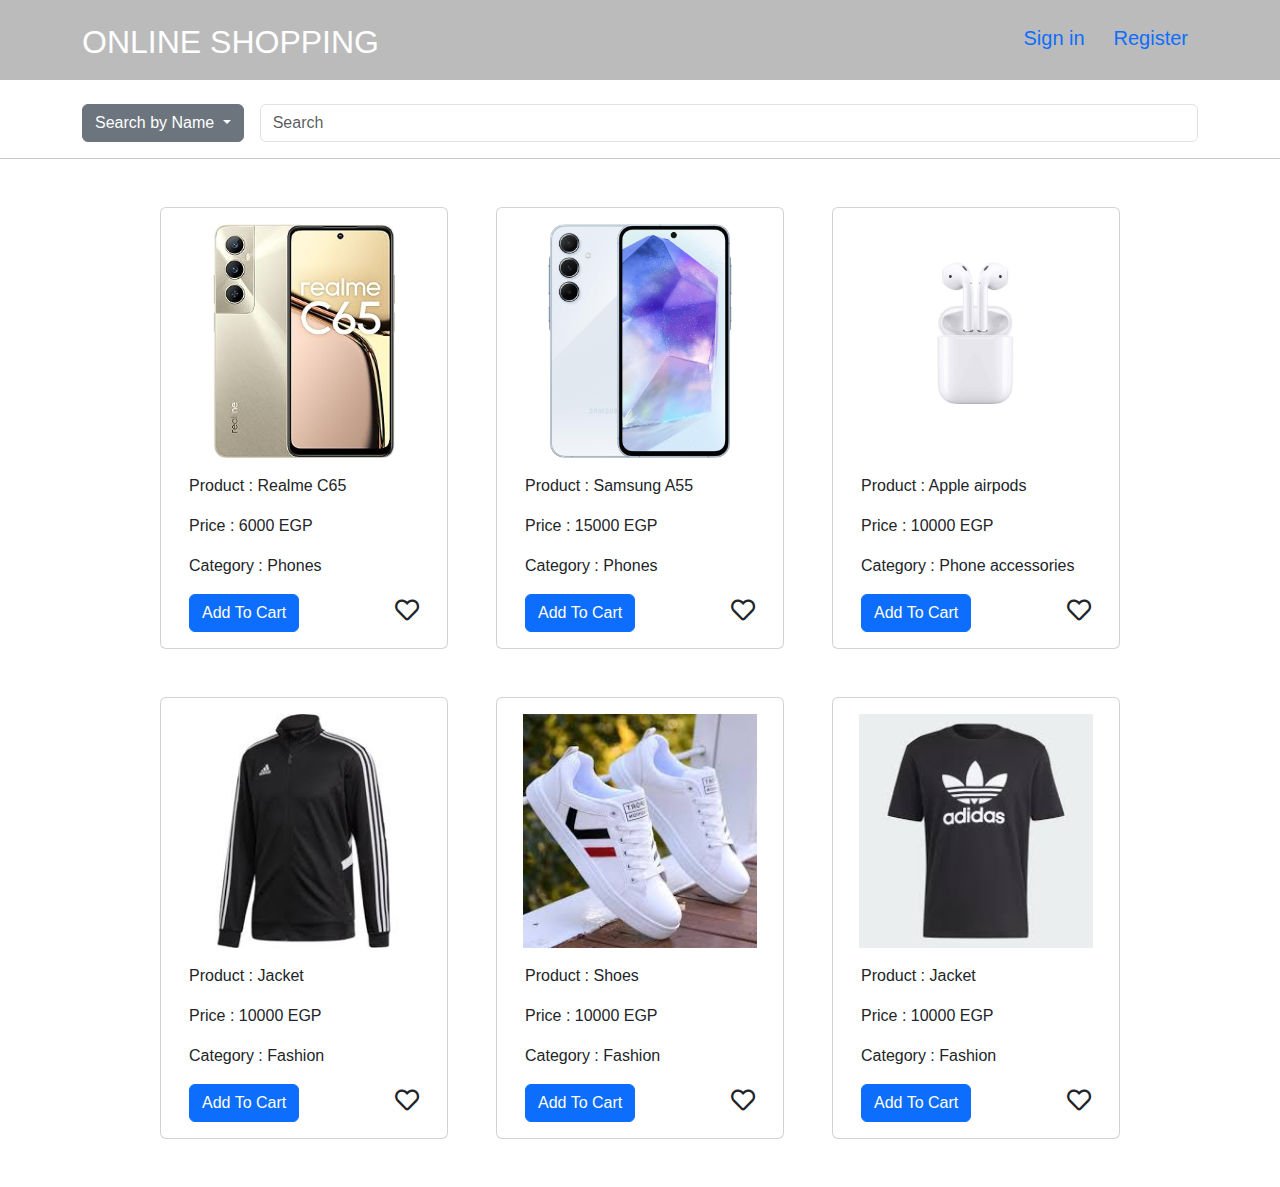
==== index.html @ 49b63520 "upload project" ====
<!DOCTYPE html>
<html lang="en">
  <head>
    <meta charset="UTF-8" />
    <meta http-equiv="X-UA-Compatible" content="IE=edge" />
    <meta name="viewport" content="width=device-width, initial-scale=1.0" />
    <title>Home Page</title>
    <link
      rel="stylesheet"
      href="https://cdn.jsdelivr.net/npm/bootstrap@5.3.3/dist/css/bootstrap.min.css"
    />
    <link
      href="https://cdnjs.cloudflare.com/ajax/libs/font-awesome/5.15.4/css/all.min.css"
      rel="stylesheet"
    />
    <link rel="stylesheet" href="css/style.css" />
  </head>
  <body>
    <header>
      <div class="container">
        <div class="header-content">
          <a href="index.html" class="brand text-uppercase">Online Shopping</a>
          <div id="welcome" class="fs-4 fst-italic text-primary"></div>

          <nav>
            <ul id="links" class="mt-2">
              <li>
                <a href="login.html" class="text-primary fs-5">Sign in</a>
              </li>
              <li>
                <a href="register.html" class="text-primary fs-5">Register</a>
              </li>
            </ul>
            <ul id="user_info" class="mt-2">
              <li class="shopping_cart">
                <i class="fas fa-cart-plus"></i>
                <span class="badge"></span>

                <div class="carts_products">
                  <div class="cart-products-box"></div>
                  <a href="cartsProducts.html">View All Products</a>
                </div>
              </li>
              <li><a href="#" id="logout">Logout</a></li>
            </ul>
          </nav>
        </div>
      </div>
    </header>

    <section class="search-section mt-4">
      <div class="container">
        <div class="d-flex">
          <div class="dropdown me-3">
            <button
              class="btn btn-secondary dropdown-toggle"
              type="button"
              data-bs-toggle="dropdown"
              aria-expanded="false"
              id="dropdown"
            >
              Search by Name
            </button>
            <ul class="dropdown-menu">
              <li>
                <a
                  class="dropdown-item"
                  href="#"
                  data-value="Search by Category"
                >
                  Search by Category</a
                >
              </li>
              <li>
                <a class="dropdown-item" href="#" data-value="Search by Name">
                  Search by Name</a
                >
              </li>
            </ul>
          </div>
          <div class="search-bar w-100">
            <input
              type="text"
              class="form-control"
              placeholder="Search"
              aria-label="Search"
            />
          </div>
        </div>
      </div>
    </section>

    <hr />

    <section class="products-section mt-5 mb-5">
      <div class="container">
        <div class="products row justify-content-center gap-5"></div>
      </div>
    </section>

    <section class="home">
      <div class="container">
        <div class="products"></div>
      </div>
    </section>

    <script src="js/products.js"></script>
    <script src="js/script.js"></script>
    <script src="https://cdn.jsdelivr.net/npm/jquery@3.5.1/dist/jquery.slim.min.js"></script>
    <script src="https://cdn.jsdelivr.net/npm/popper.js@1.16.1/dist/umd/popper.min.js"></script>
    <script src="https://cdn.jsdelivr.net/npm/bootstrap@5.3.3/dist/js/bootstrap.bundle.min.js"></script>
    <!-- <script src="js/register.js"></script> -->
  </body>
</html>
---- css/style.css ----
* {
  margin: 0px;
  padding: 0px;
  box-sizing: border-box;
}
body {
  font-family: "Franklin Gothic Medium", "Arial Narrow", Arial, sans-serif;
}

header {
  height: 80px;
  padding: 10px 0;
  background-color: rgb(187, 187, 187);
}
.header-content {
  display: flex;
  justify-content: space-between;
  align-items: center;
}
.header-content .brand {
  font-size: 32px;
  text-decoration: none;
  color: #fff;
}
nav ul {
  display: flex;
  list-style: none;
}
nav li a {
  display: block;
  color: #fff;
  min-width: 80px;
  padding: 5px;
  margin: 0px 5px;
  text-decoration: none;
}

/* Cards */
.product-item img {
  width: 250px;
  height: 250px;
  object-fit: contain;
  margin: auto;
}
.product-item {
  transition: 0.3s;
}

.product-item:hover {
  /* scale: 1.05; */
  border: 1px solid #0d6efd;
}

/* **********************form***************************** */
.section-form {
  margin: 50px auto;
  width: 70%;
  background-color: rgb(212, 211, 211);
  padding: 20px;
}

nav ul#user_info {
  display: none;
}

nav ul#user_info li #logout {
  color: #fff;
  font-size: 20px;
  cursor: pointer;
}

nav ul#user_info li i {
  padding-top: 5px;
  color: #fff;
  font-size: 25px;
  cursor: pointer;
  color: #0d6efd;
}
nav ul#user_info li {
  margin: 0px 10px;
  position: relative;
}

.carts_products {
  position: absolute;
  width: 300px;
  transform: translate(-250px, 0);
  background-color: rgb(187, 187, 187);
  top: 61px;
  padding: 10px;
  border-radius: 0 0 10px 10px;
  z-index: 100;
  display: none;
}
.carts_products .cart-products-box {
  max-height: 300px;
  overflow-y: auto;
  margin: 10px;
}
.carts_products .cart-products-box div:hover {
  opacity: 0.8;
}

.carts_products div div span {
  pointer-events: none;
  font-size: 18px !important;
}

.carts_products div div i {
  font-size: 15px !important;
}

.carts_products div p {
  margin: 0;
}

.carts_products a {
  background-color: #0d6efd;
  text-align: center;
  border-radius: 20px;
}

nav ul#user_info li .badge {
  position: absolute;
  color: #fff;
  text-align: center;
  display: block;
  border-radius: 50%;
  bottom: -5px;
  right: -25px;
  font-size: 15px;
  color: #0d6efd;
  /* display: none; */
}

.product-item button {
  transition: all 0.5s;
}

.fas {
  color: red;
}

.glide__slide img {
  width: 200px;
  height: 200px;
  object-fit: contain;
  /* border-radius: 15px; */
  padding: 20px;
  margin: 10px auto;
}

.product-cart-item {
  background-color: rgb(187, 187, 187);
  border: 1px solid rgb(187, 187, 187);
  border-radius: 15px;
  transition: 0.3s;
}
.product-cart-item:hover {
  border: 1px solid #0d6efd;
}

.favorite-product {
  transition: 0.3s;
}
.favorite-product:hover {
  border: 1px solid #0d6efd;
}
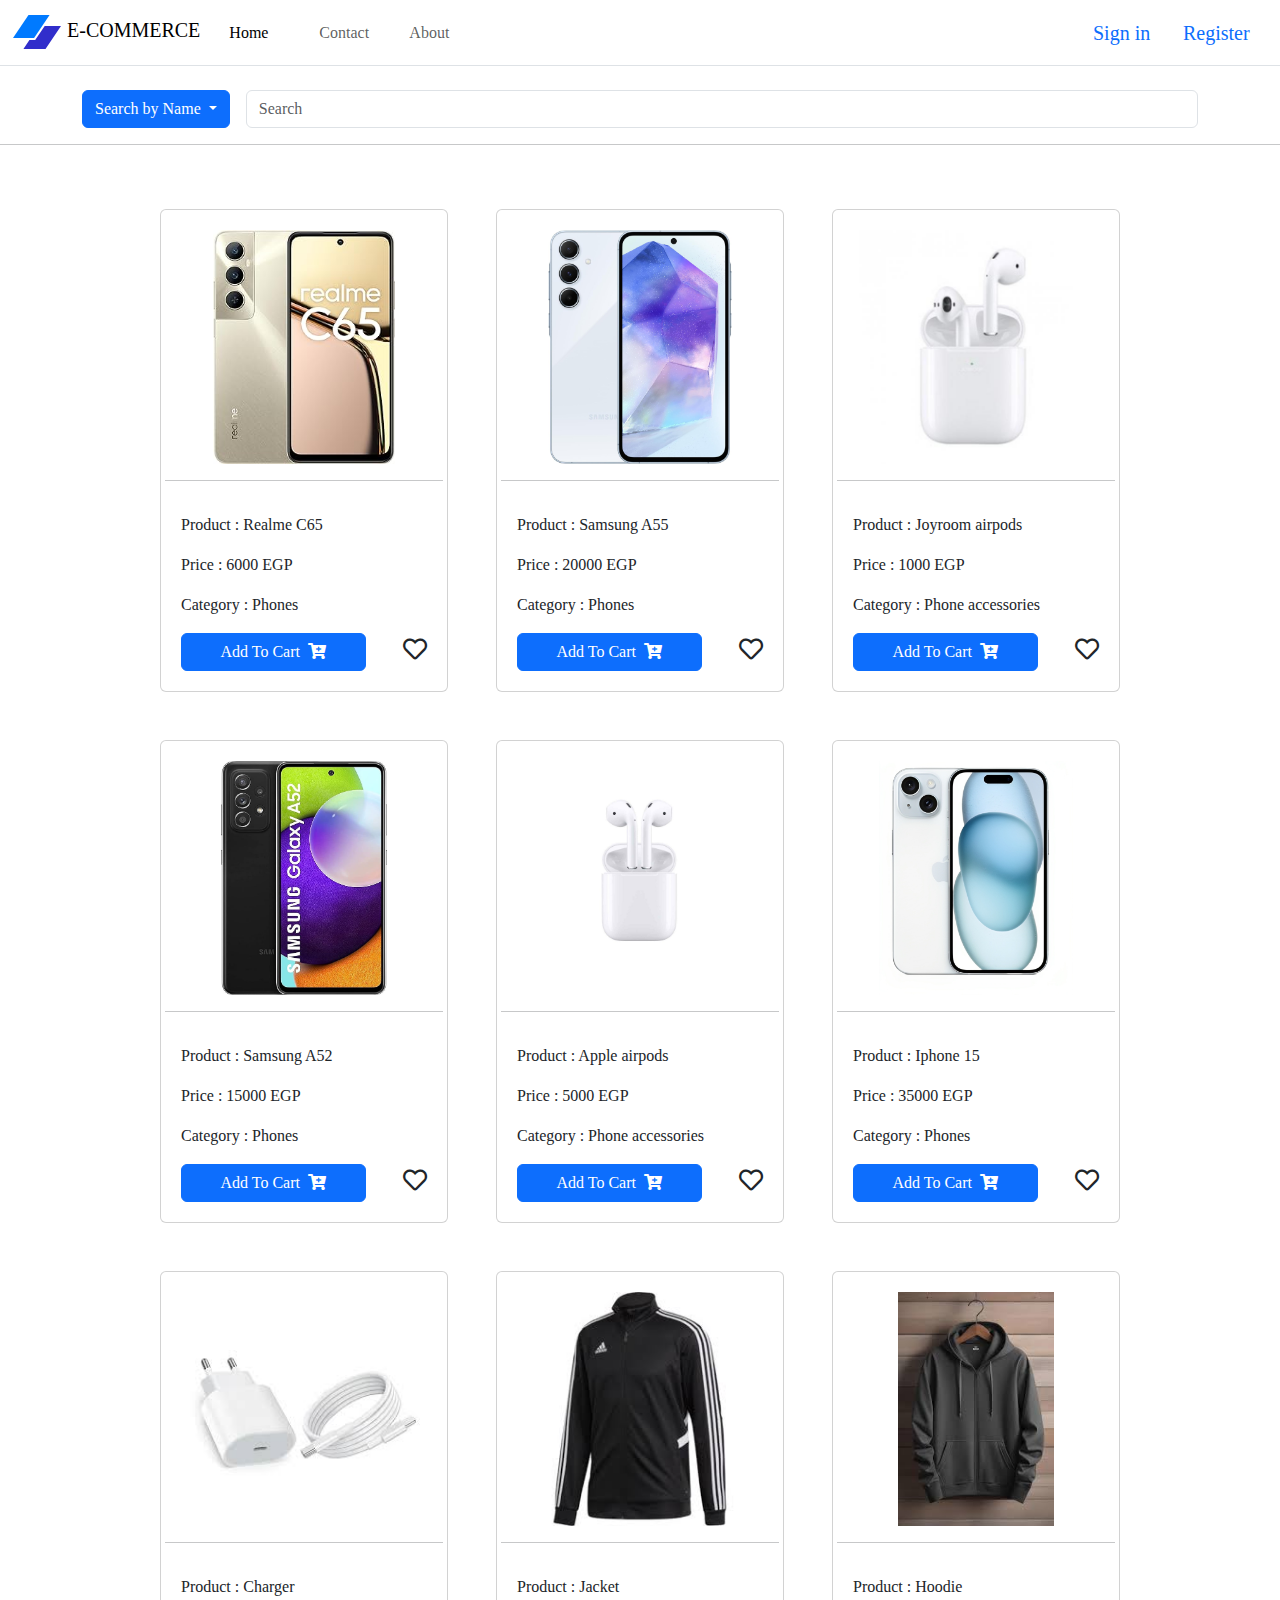
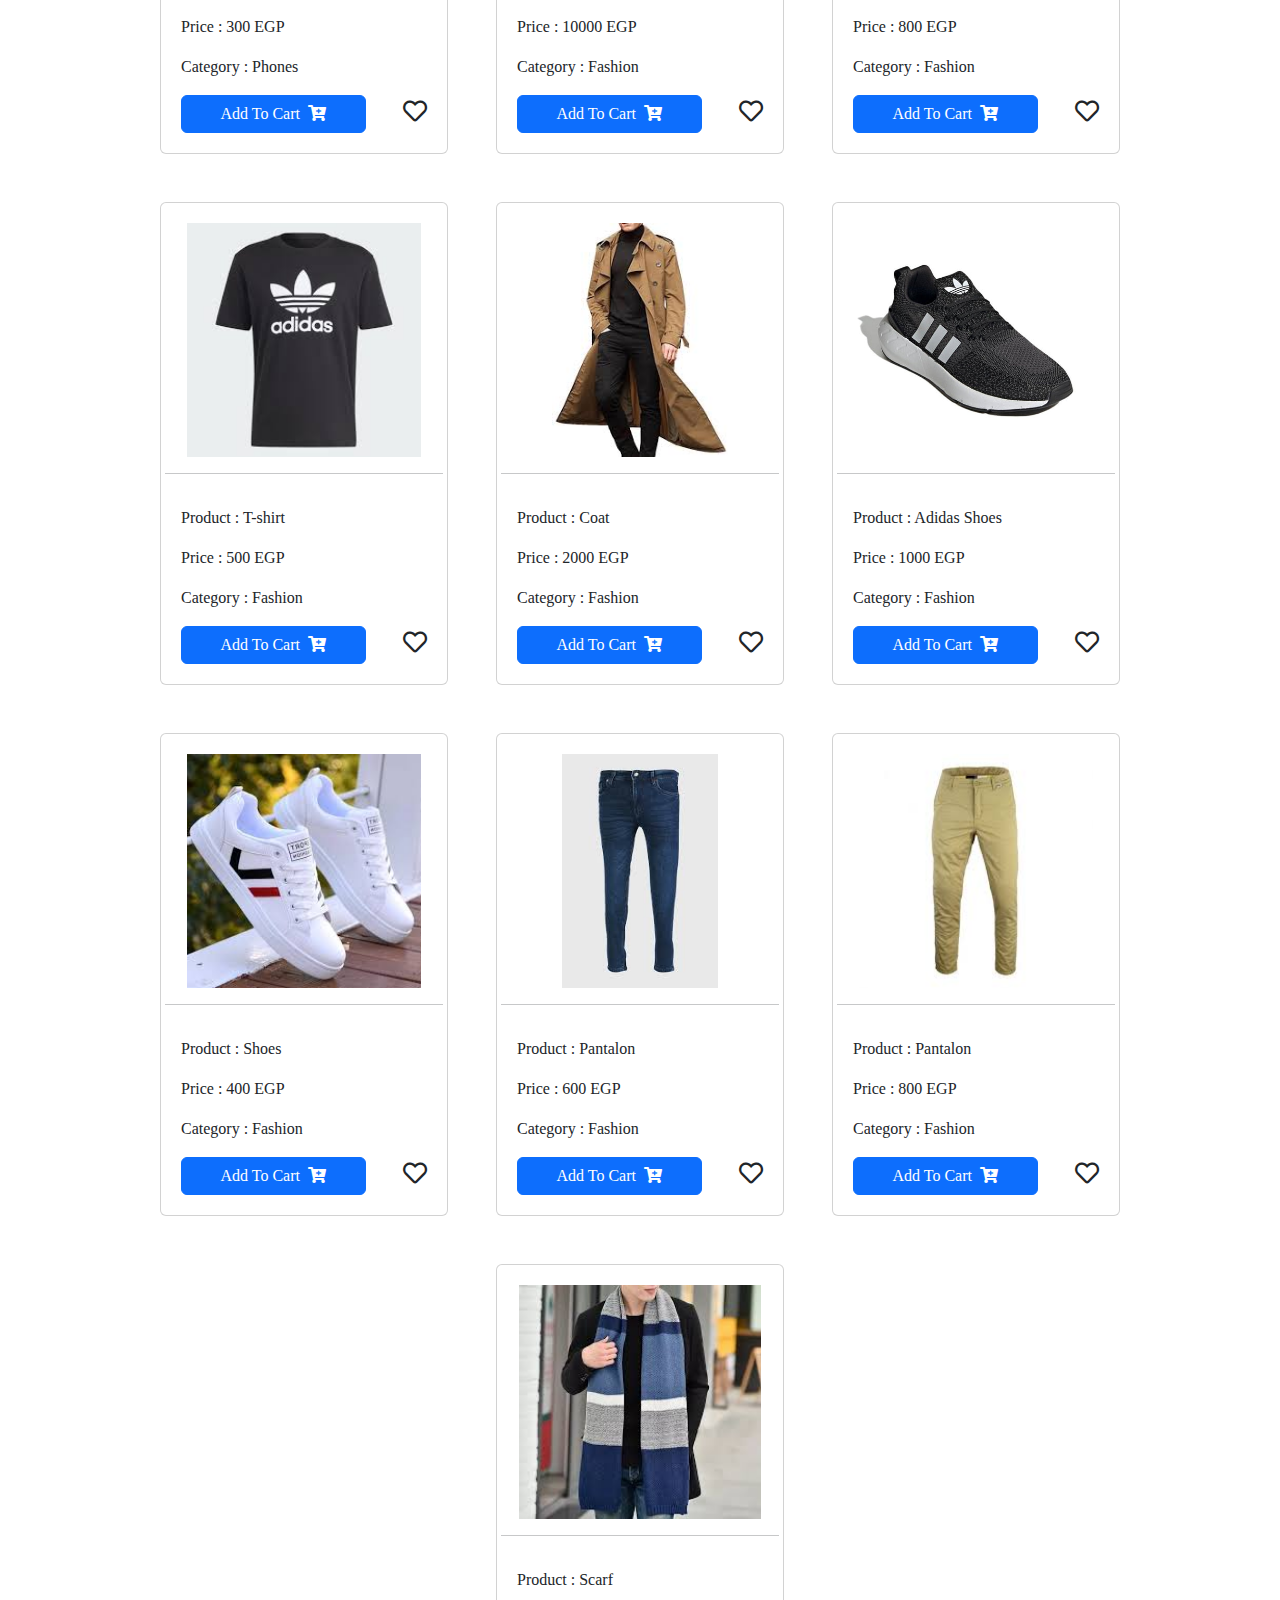
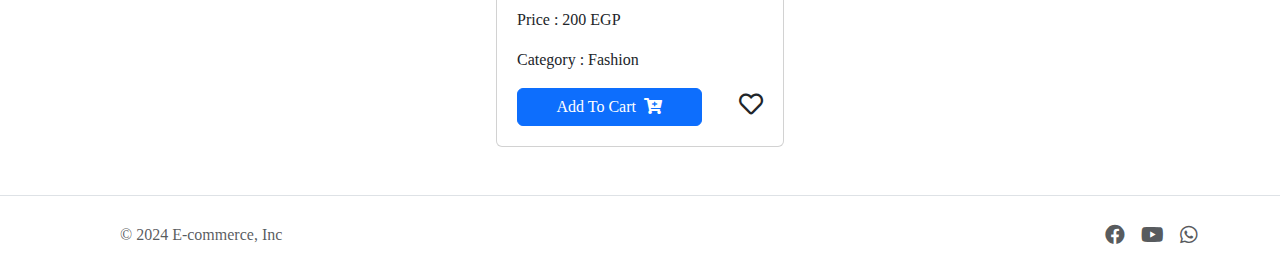
==== commit 284131b6: "enhance site" ====
--- a/index.html
+++ b/index.html
@@ -4,7 +4,9 @@
     <meta charset="UTF-8" />
     <meta http-equiv="X-UA-Compatible" content="IE=edge" />
     <meta name="viewport" content="width=device-width, initial-scale=1.0" />
-    <title>Home Page</title>
+    <title>Home</title>
+    <link rel="icon" type="image/x-icon" href="/imgs/favicon.svg" />
+
     <link
       rel="stylesheet"
       href="https://cdn.jsdelivr.net/npm/bootstrap@5.3.3/dist/css/bootstrap.min.css"
@@ -16,44 +18,96 @@
     <link rel="stylesheet" href="css/style.css" />
   </head>
   <body>
-    <header>
-      <div class="container">
-        <div class="header-content">
-          <a href="index.html" class="brand text-uppercase">Online Shopping</a>
-          <div id="welcome" class="fs-4 fst-italic text-primary"></div>
-
-          <nav>
-            <ul id="links" class="mt-2">
-              <li>
-                <a href="login.html" class="text-primary fs-5">Sign in</a>
-              </li>
-              <li>
-                <a href="register.html" class="text-primary fs-5">Register</a>
-              </li>
-            </ul>
-            <ul id="user_info" class="mt-2">
-              <li class="shopping_cart">
-                <i class="fas fa-cart-plus"></i>
-                <span class="badge"></span>
-
-                <div class="carts_products">
-                  <div class="cart-products-box"></div>
-                  <a href="cartsProducts.html">View All Products</a>
-                </div>
-              </li>
-              <li><a href="#" id="logout">Logout</a></li>
-            </ul>
-          </nav>
+    <nav class="navbar navbar-expand-lg sticky-top border-bottom bg-body">
+      <div class="container-fluid">
+        <a href="index.html" class="navbar-brand text-uppercase">
+          <svg
+            id="logo-35"
+            width="50"
+            height="39"
+            viewBox="0 0 50 39"
+            fill="none"
+            xmlns="http://www.w3.org/2000/svg"
+          >
+            <path
+              d="M16.4992 2H37.5808L22.0816 24.9729H1L16.4992 2Z"
+              class="ccompli1"
+              fill="#007AFF"
+            ></path>
+            <path
+              d="M17.4224 27.102L11.4192 36H33.5008L49 13.0271H32.7024L23.2064 27.102H17.4224Z"
+              class="ccustom"
+              fill="#312ECB"
+            ></path>
+          </svg>
+          E-commerce</a
+        >
+        <button
+          class="navbar-toggler"
+          type="button"
+          data-bs-toggle="collapse"
+          data-bs-target="#navbarSupportedContent"
+          aria-controls="navbarSupportedContent"
+          aria-expanded="false"
+          aria-label="Toggle navigation"
+        >
+          <span class="navbar-toggler-icon"></span>
+        </button>
+        <div class="collapse navbar-collapse" id="navbarSupportedContent">
+          <ul class="navbar-nav me-auto mb-2 mb-lg-0">
+            <li class="nav-item">
+              <a class="nav-link active" aria-current="page" href="index.html"
+                >Home</a
+              >
+            </li>
+            <li class="nav-item">
+              <a class="nav-link" aria-current="page" href="#">Contact</a>
+            </li>
+            <li class="nav-item">
+              <a class="nav-link" aria-current="page" href="#">About</a>
+            </li>
+            <li class="nav-item logout">
+              <a href="" id="logout" class="nav-link"
+                >Logout <i class="fas fa-sign-out-alt"></i
+              ></a>
+            </li>
+          </ul>
+
+          <ul id="links" class="mb-lg-0">
+            <li>
+              <a href="login.html" class="text-primary fs-5 nav-link"
+                >Sign in</a
+              >
+            </li>
+            <li>
+              <a href="register.html" class="text-primary fs-5 nav-link"
+                >Register</a
+              >
+            </li>
+          </ul>
+
+          <ul id="user_info" class="mb-lg-0">
+            <li class="shopping_cart">
+              <i class="fas fa-cart-plus"></i>
+              <span class="badge"></span>
+
+              <div class="carts_products">
+                <div class="cart-products-box"></div>
+                <a href="cartsProducts.html">View All Products</a>
+              </div>
+            </li>
+            <div id="welcome" class="fs-4 text-primary ms-4"></div>
+          </ul>
         </div>
       </div>
-    </header>
+    </nav>
 
     <section class="search-section mt-4">
       <div class="container">
         <div class="d-flex">
           <div class="dropdown me-3">
             <button
-              class="btn btn-secondary dropdown-toggle"
+              class="btn btn-primary dropdown-toggle"
               type="button"
               data-bs-toggle="dropdown"
               aria-expanded="false"
@@ -104,6 +158,42 @@
       </div>
     </section>
 
+    <footer class="border-top">
+      <div
+        class="container d-flex flex-wrap justify-content-between align-items-center my-4"
+      >
+        <div class="col-md-4 d-flex align-items-center">
+          <a
+            href="/"
+            class="mb-3 me-2 mb-md-0 text-muted text-decoration-none lh-1"
+          >
+            <svg class="bi" width="30" height="24">
+              <use xlink:href="#bootstrap"></use>
+            </svg>
+          </a>
+          <span class="text-muted">© 2024 E-commerce, Inc</span>
+        </div>
+
+        <ul class="nav col-md-4 justify-content-end list-unstyled d-flex">
+          <li class="ms-3">
+            <a class="text-muted fs-5" href="#"
+              ><i class="fab fa-facebook"></i
+            ></a>
+          </li>
+          <li class="ms-3">
+            <a class="text-muted fs-5" href="#"
+              ><i class="fab fa-youtube"></i
+            ></a>
+          </li>
+          <li class="ms-3">
+            <a class="text-muted fs-5" href="#"
+              ><i class="fab fa-whatsapp"></i
+            ></a>
+          </li>
+        </ul>
+      </div>
+    </footer>
+
     <script src="js/products.js"></script>
     <script src="js/script.js"></script>
     <script src="https://cdn.jsdelivr.net/npm/jquery@3.5.1/dist/jquery.slim.min.js"></script>
--- a/css/style.css
+++ b/css/style.css
@@ -4,28 +4,39 @@
   box-sizing: border-box;
 }
 body {
-  font-family: "Franklin Gothic Medium", "Arial Narrow", Arial, sans-serif;
+  display: flex;
+  flex-direction: column;
+  min-height: 100vh; /* Full viewport height */
 }
 
-header {
-  height: 80px;
-  padding: 10px 0;
-  background-color: rgb(187, 187, 187);
+footer {
+  margin-top: auto; /* Push footer to bottom */
 }
-.header-content {
-  display: flex;
-  justify-content: space-between;
-  align-items: center;
+
+p,
+span {
+  pointer-events: none;
 }
-.header-content .brand {
-  font-size: 32px;
-  text-decoration: none;
-  color: #fff;
+
+@font-face {
+  font-family: "Poppins";
+  src: url("/assets/fonts/Poppins/Poppins-Medium.ttf") format("woff");
+  font-weight: 700;
+  font-style: normal;
 }
+
+body {
+  font-family: "Poppins";
+}
+
 nav ul {
   display: flex;
   list-style: none;
 }
+.nav-link:hover {
+  color: #0d6efd !important;
+}
+
 nav li a {
   display: block;
   color: #fff;
@@ -43,30 +54,21 @@
   margin: auto;
 }
 .product-item {
-  transition: 0.3s;
+  transition: 0.5s;
 }
 
 .product-item:hover {
-  /* scale: 1.05; */
+  scale: 1.03;
   border: 1px solid #0d6efd;
 }
 
 /* **********************form***************************** */
-.section-form {
-  margin: 50px auto;
-  width: 70%;
-  background-color: rgb(212, 211, 211);
-  padding: 20px;
-}
 
 nav ul#user_info {
   display: none;
 }
-
-nav ul#user_info li #logout {
-  color: #fff;
-  font-size: 20px;
-  cursor: pointer;
+.logout {
+  display: none;
 }
 
 nav ul#user_info li i {
@@ -83,10 +85,10 @@
 
 .carts_products {
   position: absolute;
-  width: 300px;
+  width: 350px;
   transform: translate(-250px, 0);
   background-color: rgb(187, 187, 187);
-  top: 61px;
+  top: 50px;
   padding: 10px;
   border-radius: 0 0 10px 10px;
   z-index: 100;
@@ -137,10 +139,6 @@
   transition: all 0.5s;
 }
 
-.fas {
-  color: red;
-}
-
 .glide__slide img {
   width: 200px;
   height: 200px;
@@ -166,3 +164,14 @@
 .favorite-product:hover {
   border: 1px solid #0d6efd;
 }
+
+.fab:hover {
+  opacity: 0.8;
+}
+
+.fav-header .line {
+  transition: width 0.5s;
+}
+.fav-header:hover .line {
+  width: 140px !important;
+}
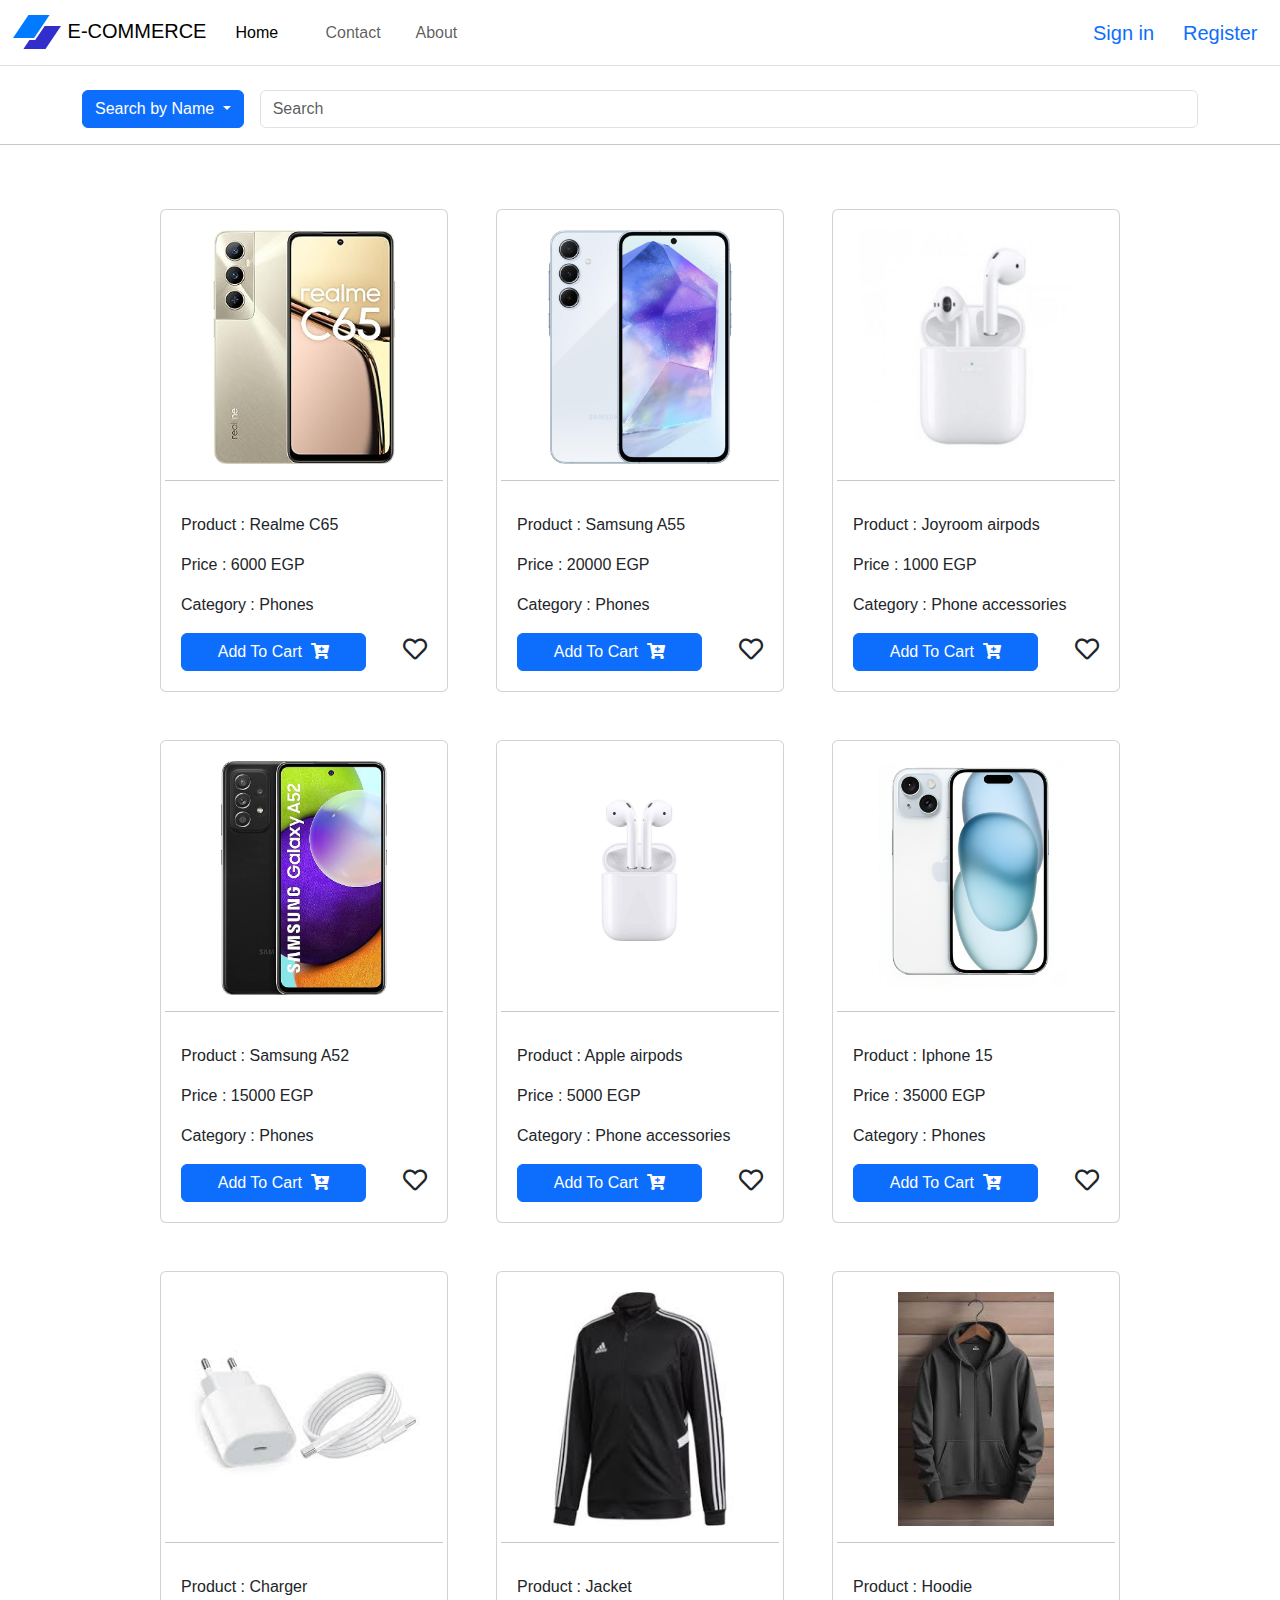
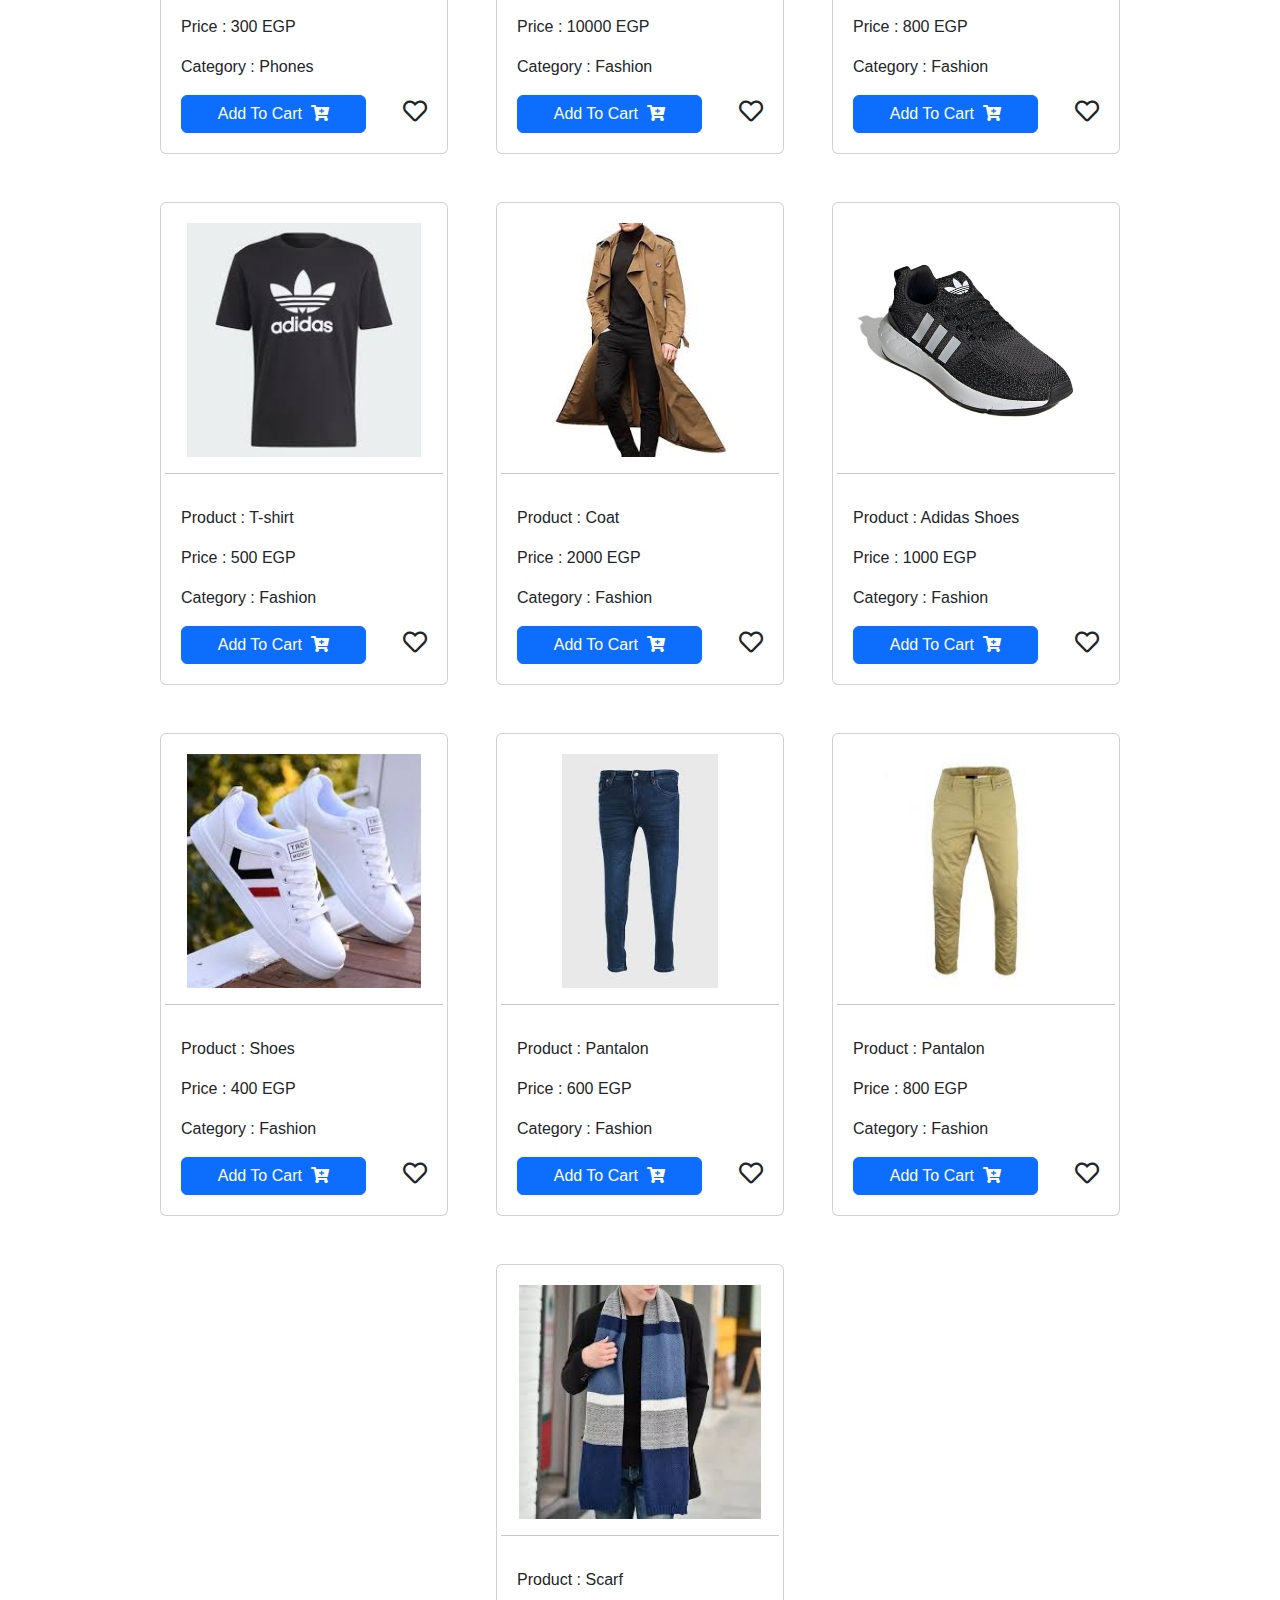
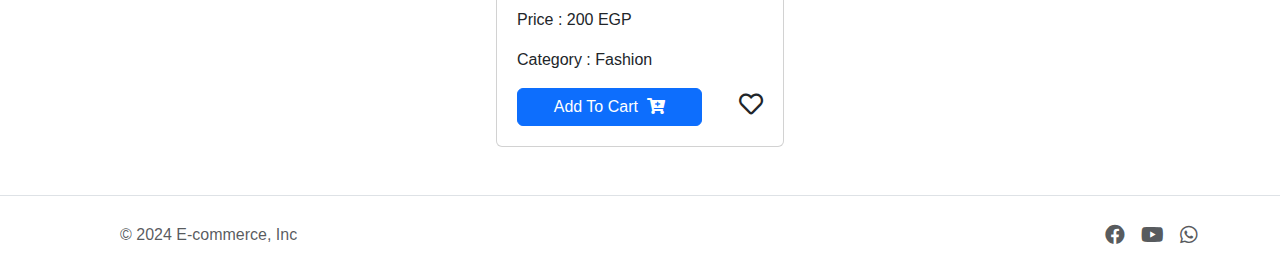
==== commit 52c22a43: "solve font problem" ====
--- a/index.html
+++ b/index.html
@@ -5,7 +5,7 @@
     <meta http-equiv="X-UA-Compatible" content="IE=edge" />
     <meta name="viewport" content="width=device-width, initial-scale=1.0" />
     <title>Home</title>
-    <link rel="icon" type="image/x-icon" href="/imgs/favicon.svg" />
+    <link rel="icon" type="image/x-icon" href="./imgs/favicon.svg" />
 
     <link
       rel="stylesheet"
--- a/css/style.css
+++ b/css/style.css
@@ -20,13 +20,14 @@
 
 @font-face {
   font-family: "Poppins";
-  src: url("/assets/fonts/Poppins/Poppins-Medium.ttf") format("woff");
+  src: url("../assets/fonts/Poppins/Poppins-Medium.ttf") format("truetype");
   font-weight: 700;
   font-style: normal;
+  font-display: swap;
 }
 
 body {
-  font-family: "Poppins";
+  font-family: "Poppins", "Arial", "sans-serif";
 }
 
 nav ul {
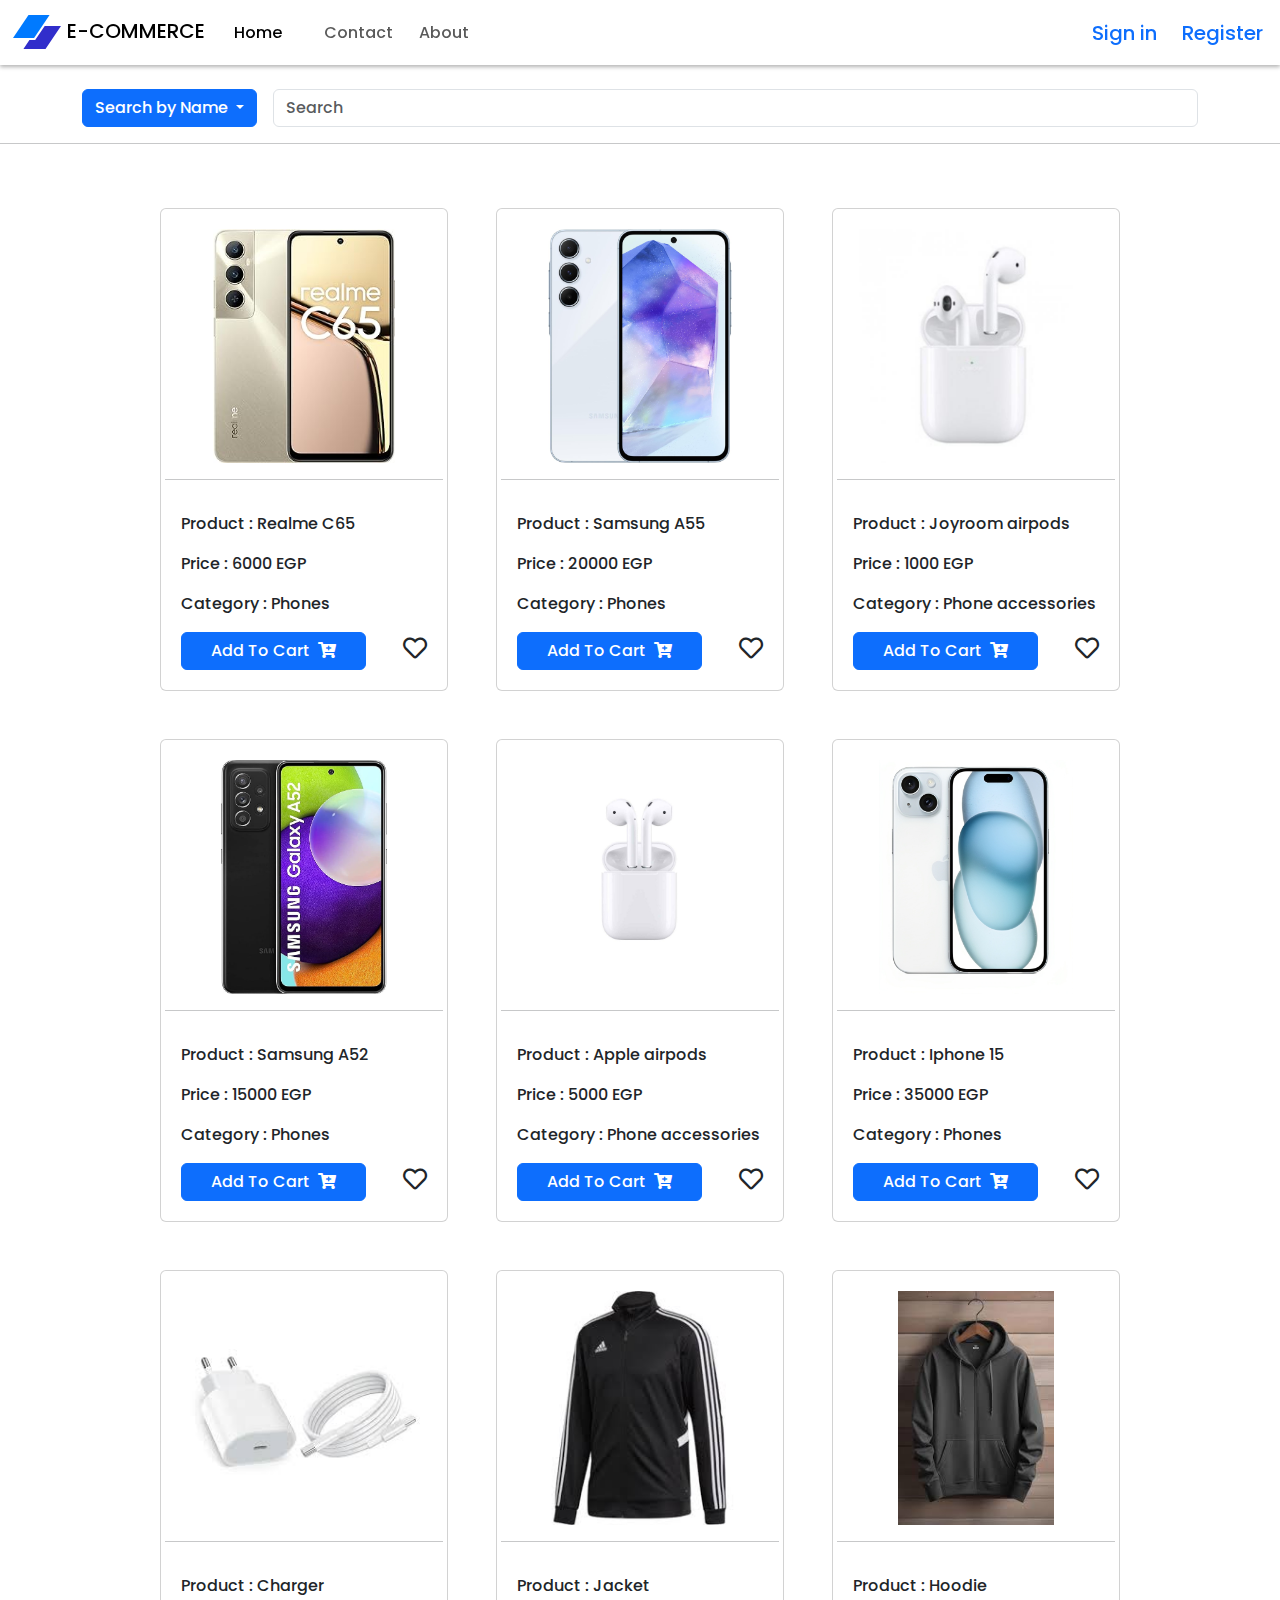
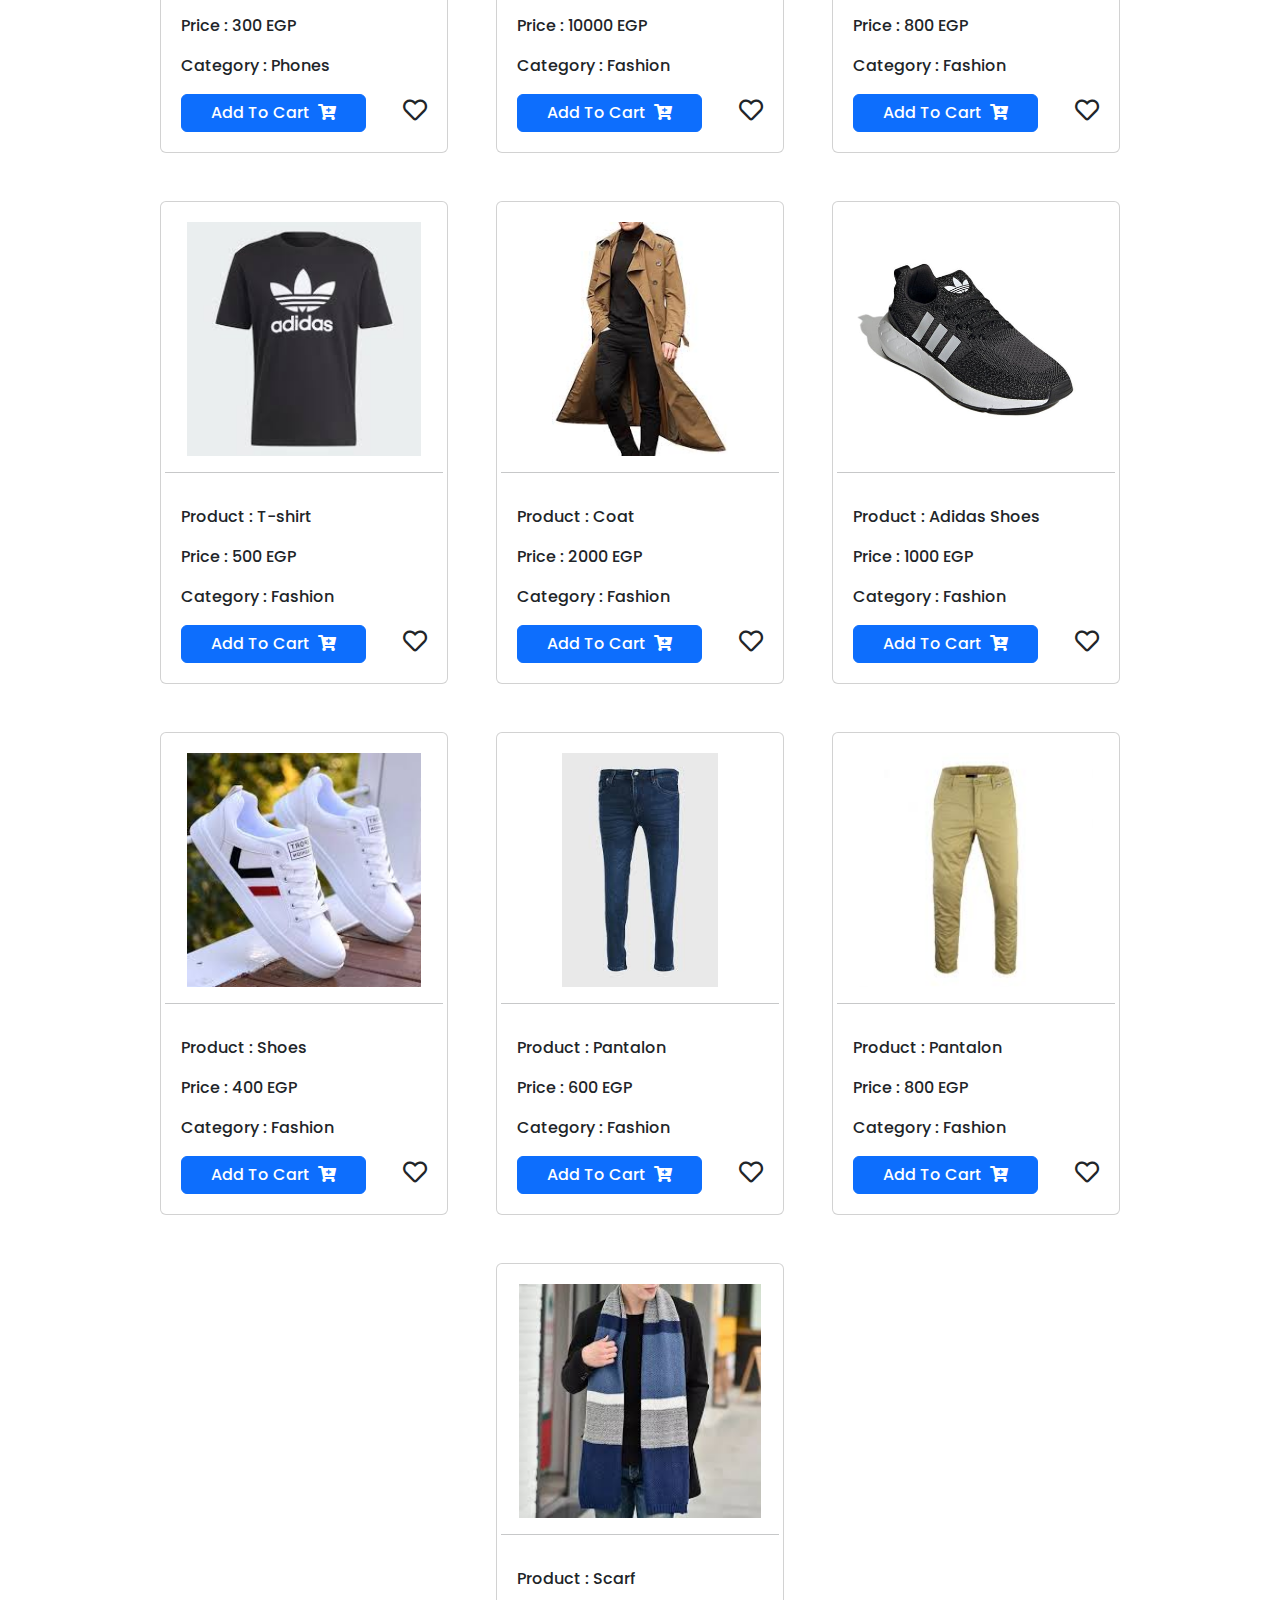
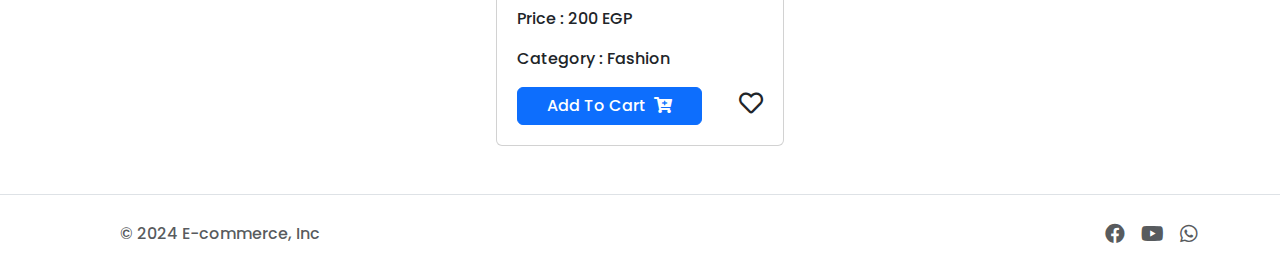
==== commit cb3ef4d5: "navbar enhance" ====
--- a/index.html
+++ b/index.html
@@ -18,7 +18,7 @@
     <link rel="stylesheet" href="css/style.css" />
   </head>
   <body>
-    <nav class="navbar navbar-expand-lg sticky-top border-bottom bg-body">
+    <nav class="navbar navbar-expand-lg sticky-top bg-body">
       <div class="container-fluid">
         <a href="index.html" class="navbar-brand text-uppercase">
           <svg
--- a/css/style.css
+++ b/css/style.css
@@ -17,10 +17,9 @@
 span {
   pointer-events: none;
 }
-
 @font-face {
   font-family: "Poppins";
-  src: url("../assets/fonts/Poppins/Poppins-Medium.ttf") format("truetype");
+  src: url("../assets/fonts/poppins/Poppins-Medium.ttf") format("woff");
   font-weight: 700;
   font-style: normal;
   font-display: swap;
@@ -30,6 +29,9 @@
   font-family: "Poppins", "Arial", "sans-serif";
 }
 
+nav {
+  box-shadow: 0 2px 4px 0 rgba(0, 0, 0, 0.3);
+}
 nav ul {
   display: flex;
   list-style: none;
@@ -37,7 +39,6 @@
 .nav-link:hover {
   color: #0d6efd !important;
 }
-
 nav li a {
   display: block;
   color: #fff;
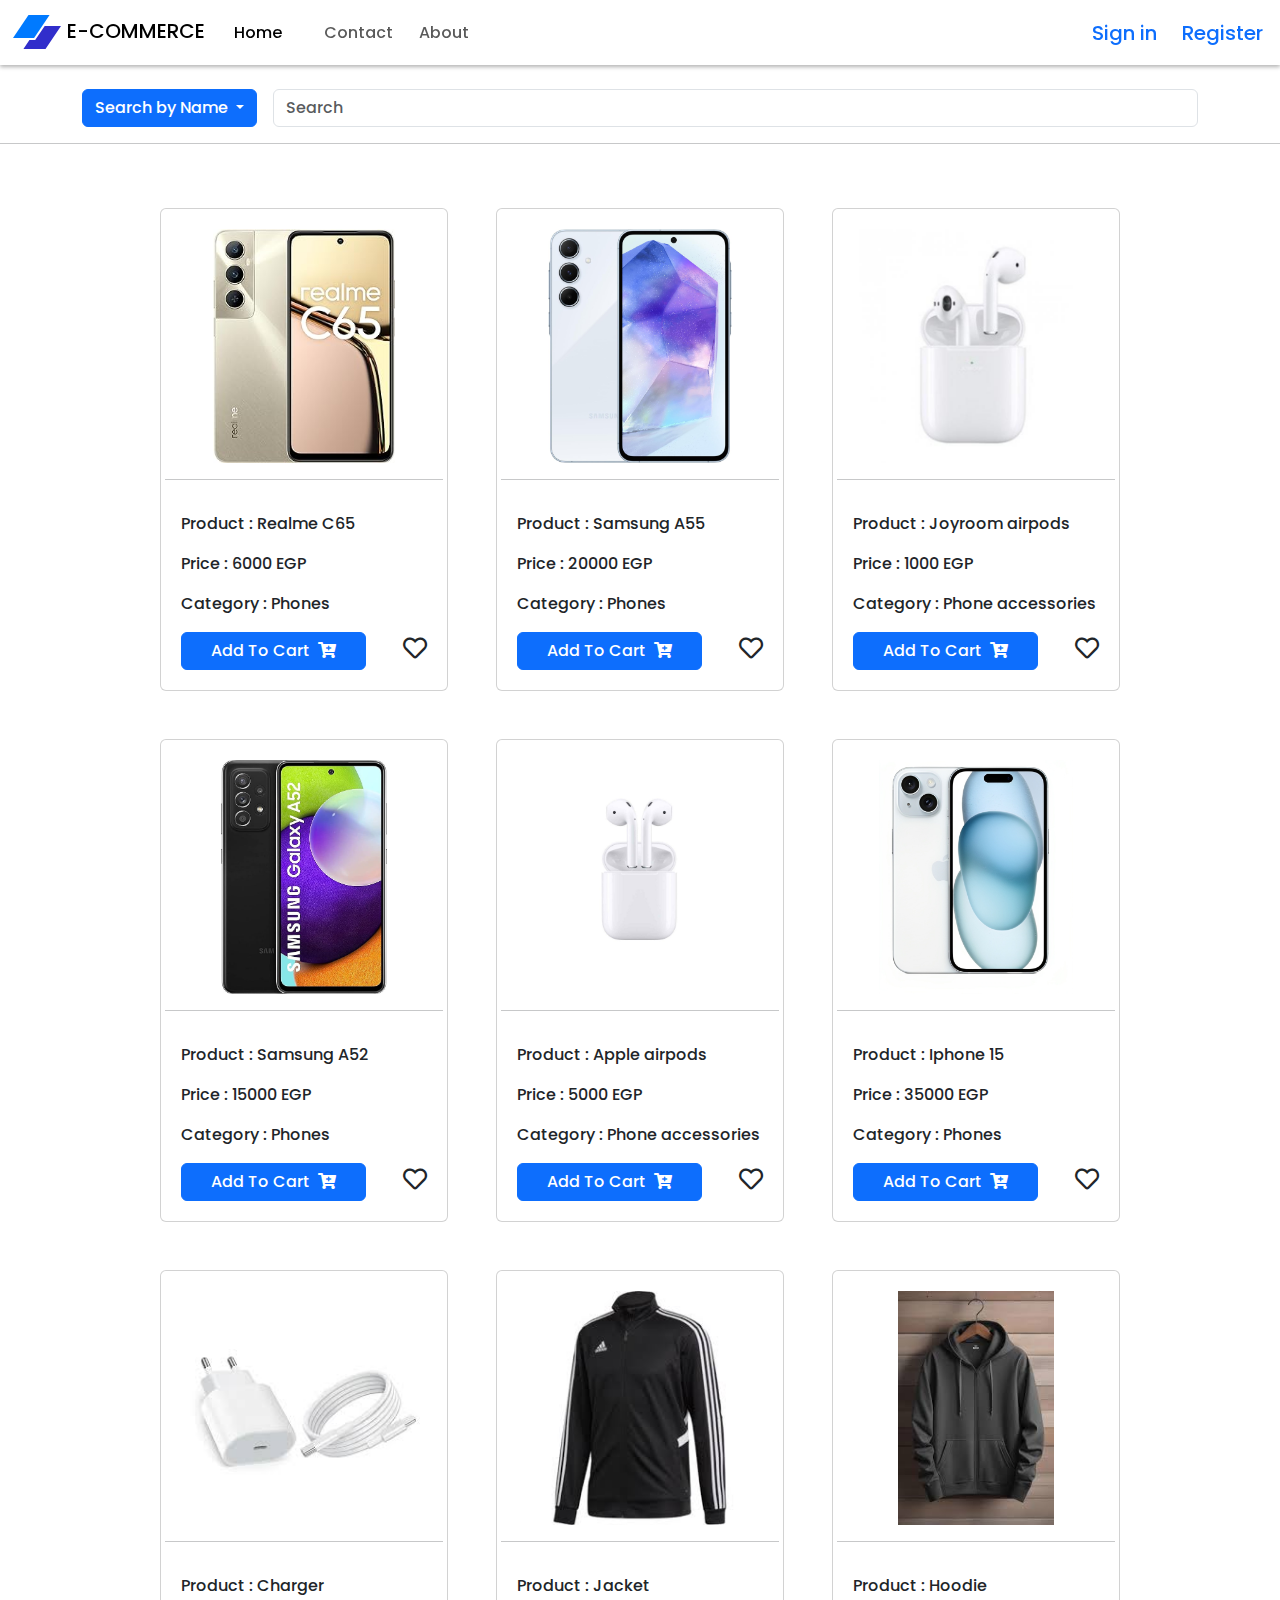
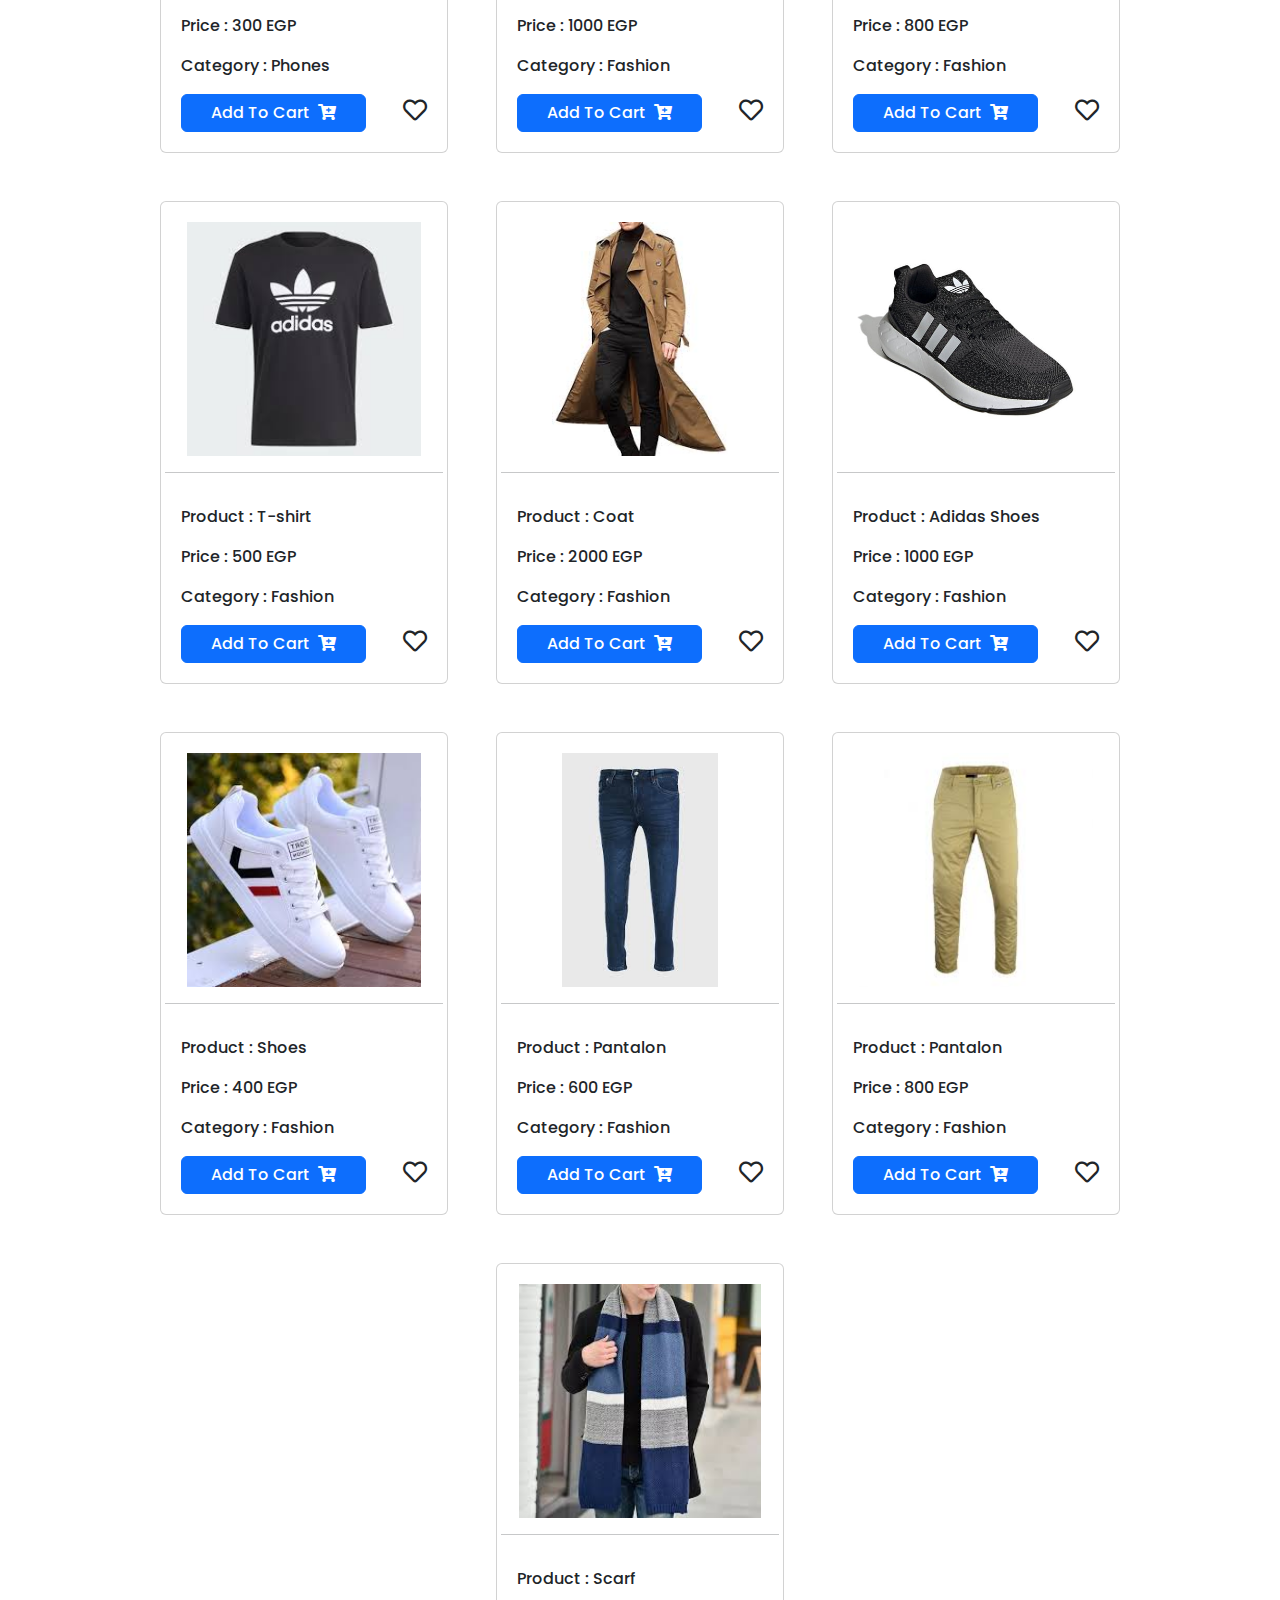
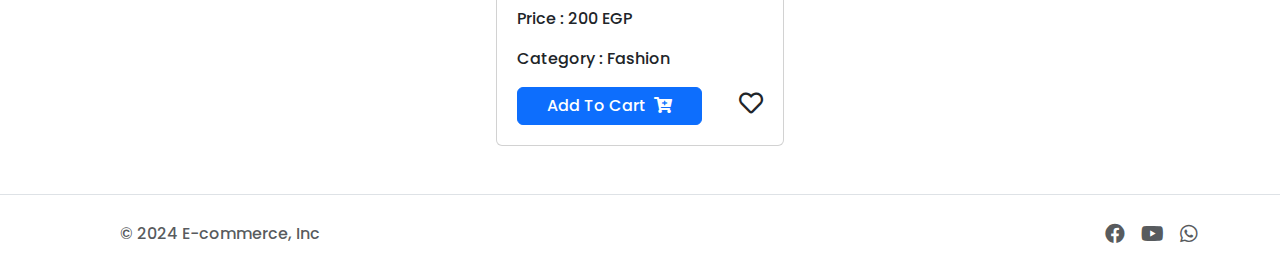
==== commit 2417aa92: "styling" ====
--- a/index.html
+++ b/index.html
@@ -4,7 +4,7 @@
     <meta charset="UTF-8" />
     <meta http-equiv="X-UA-Compatible" content="IE=edge" />
     <meta name="viewport" content="width=device-width, initial-scale=1.0" />
-    <title>Home</title>
+    <title>E-commerce</title>
     <link rel="icon" type="image/x-icon" href="./imgs/favicon.svg" />
 
     <link
--- a/css/style.css
+++ b/css/style.css
@@ -97,9 +97,12 @@
   display: none;
 }
 .carts_products .cart-products-box {
+  padding: 0 10px;
   max-height: 300px;
   overflow-y: auto;
   margin: 10px;
+  scrollbar-width: thin;
+  scrollbar-color: #0d6efd white;
 }
 .carts_products .cart-products-box div:hover {
   opacity: 0.8;
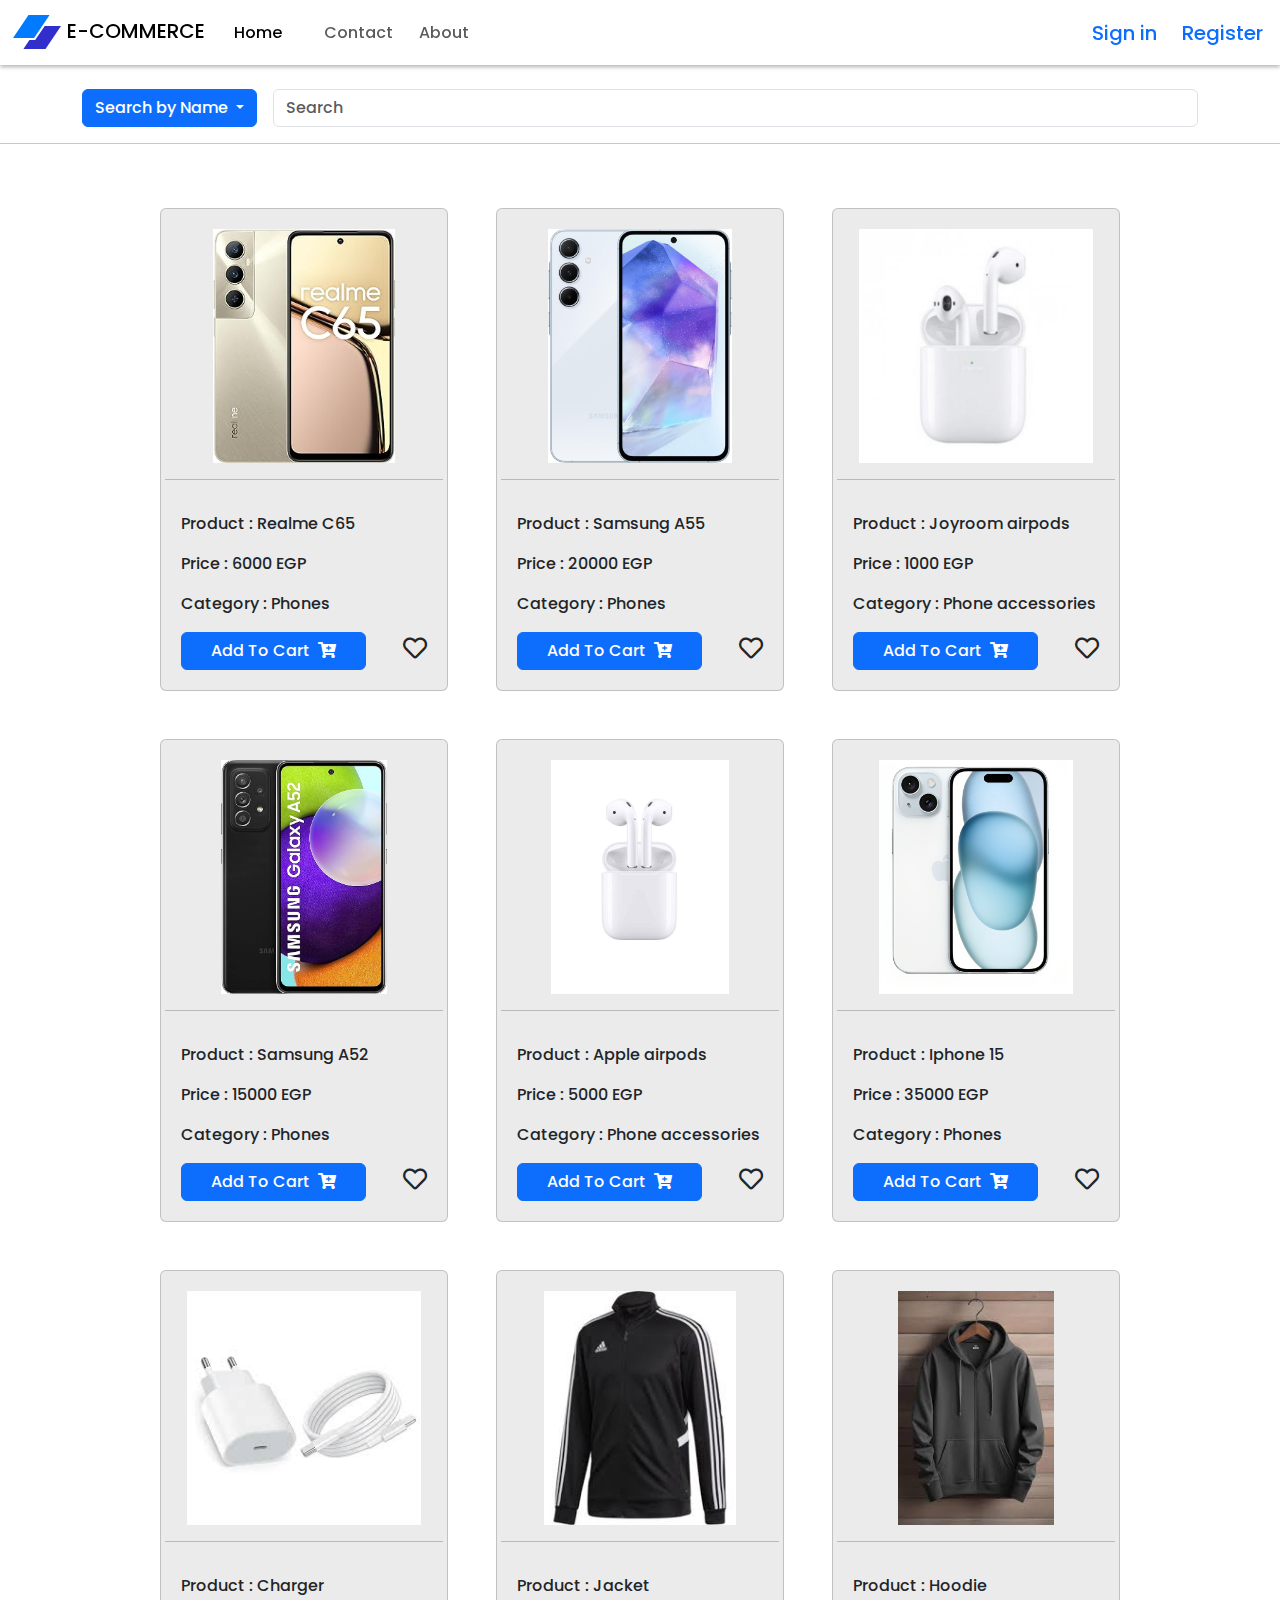
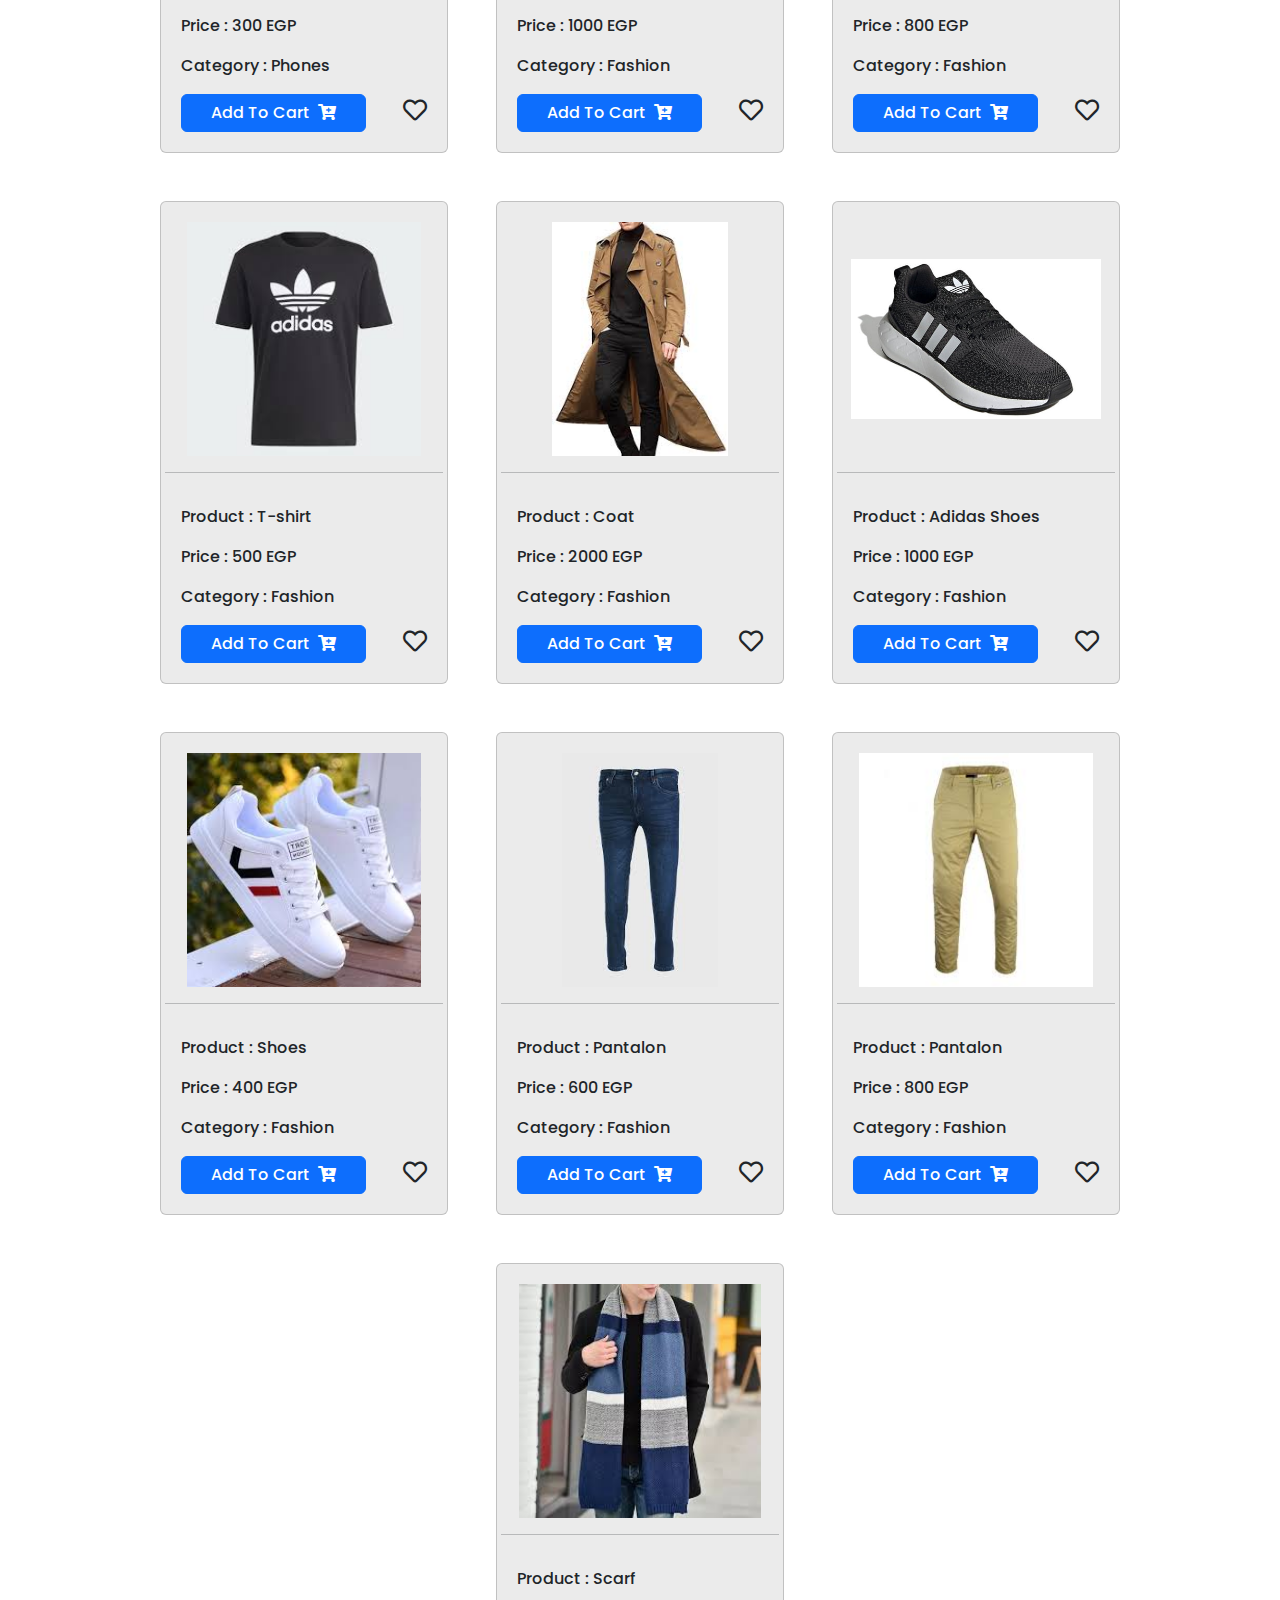
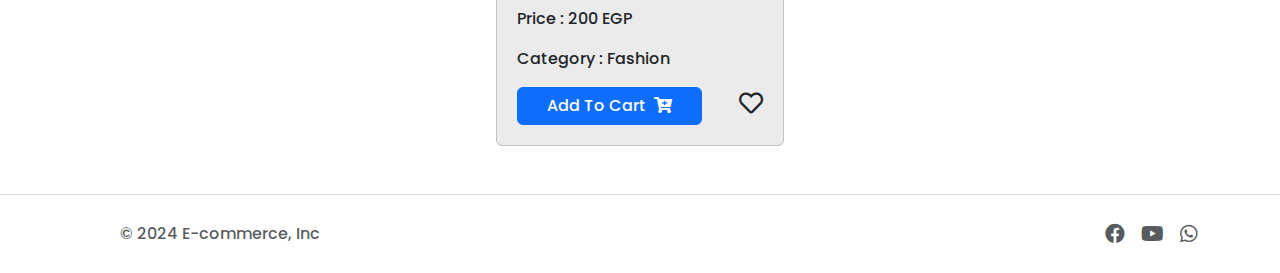
==== commit 135c81cd: "edit styles" ====
--- a/index.html
+++ b/index.html
@@ -6,7 +6,6 @@
     <meta name="viewport" content="width=device-width, initial-scale=1.0" />
     <title>E-commerce</title>
     <link rel="icon" type="image/x-icon" href="./imgs/favicon.svg" />
-
     <link
       rel="stylesheet"
       href="https://cdn.jsdelivr.net/npm/bootstrap@5.3.3/dist/css/bootstrap.min.css"
--- a/css/style.css
+++ b/css/style.css
@@ -27,6 +27,10 @@
 
 body {
   font-family: "Poppins", "Arial", "sans-serif";
+}
+
+#links {
+  display: none;
 }
 
 nav {
@@ -56,6 +60,7 @@
   margin: auto;
 }
 .product-item {
+  background-color: rgb(235, 235, 235);
   transition: 0.5s;
 }
 
@@ -89,12 +94,19 @@
   position: absolute;
   width: 350px;
   transform: translate(-250px, 0);
-  background-color: rgb(187, 187, 187);
+  background-color: rgb(235, 235, 235);
   top: 50px;
   padding: 10px;
   border-radius: 0 0 10px 10px;
   z-index: 100;
   display: none;
+}
+@media screen and (max-width: 991px) {
+  .carts_products {
+    width: 350px;
+    transform: translate(0, 0);
+    background-color: rgb(187, 187, 187);
+  }
 }
 .carts_products .cart-products-box {
   padding: 0 10px;
@@ -154,7 +166,7 @@
 }
 
 .product-cart-item {
-  background-color: rgb(187, 187, 187);
+  background-color: rgb(235, 235, 235);
   border: 1px solid rgb(187, 187, 187);
   border-radius: 15px;
   transition: 0.3s;
@@ -180,3 +192,20 @@
 .fav-header:hover .line {
   width: 140px !important;
 }
+
+/* Login */
+@media screen and (max-width: 1024px) {
+  .section-form div {
+    flex-direction: column;
+  }
+  .section-form div img {
+    /* height: auto; */
+  }
+  .section-form div form {
+    margin: 20px 0;
+  }
+}
+
+.glide__slide {
+  width: 400px !important;
+}
